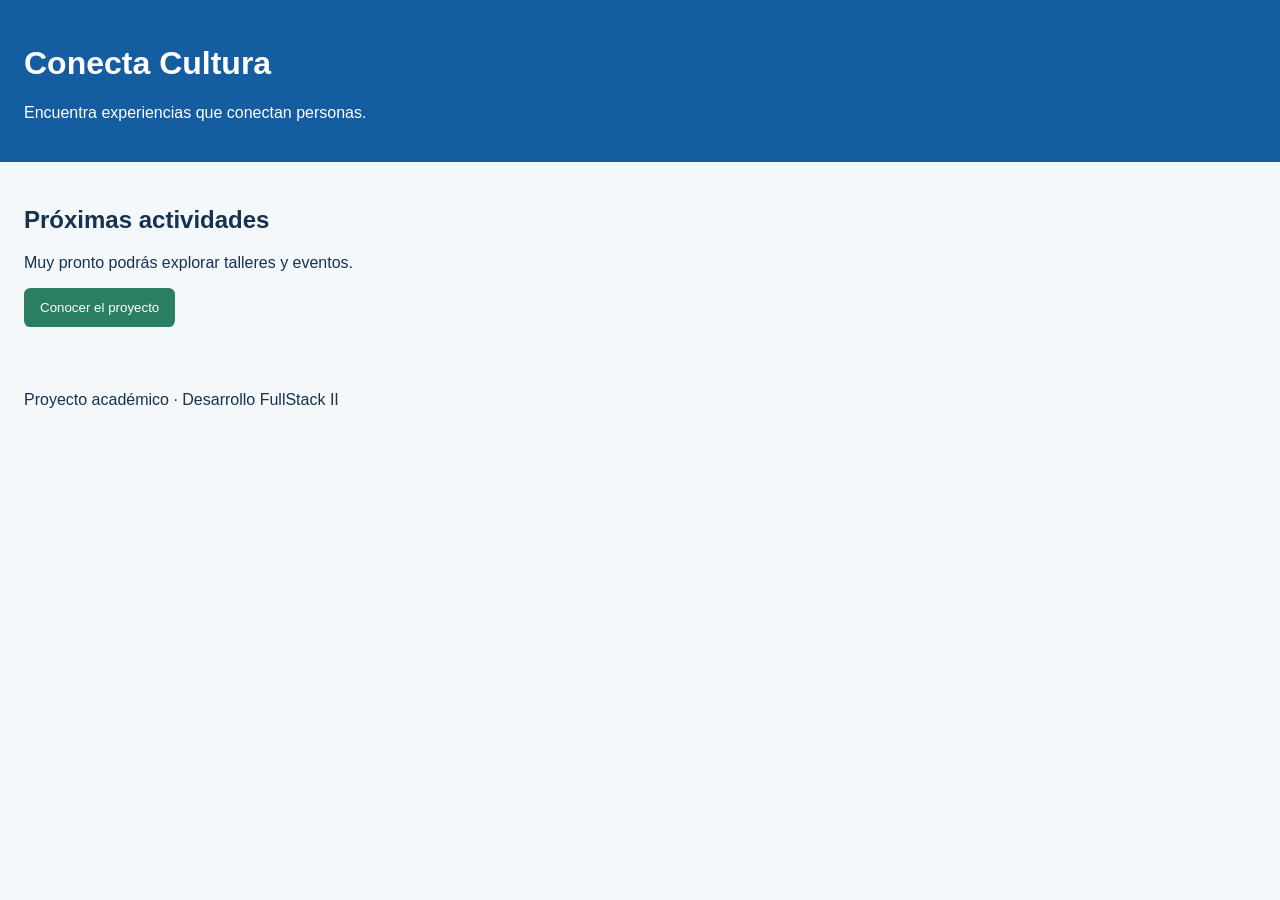
==== index.html @ 5f95ea9d "chore: crear estructura inicial del proyecto" ====
<!DOCTYPE html>
<html lang="es">
<head>
  <meta charset="UTF-8">
  <meta name="viewport" content="width=device-width, initial-scale=1.0">
  <meta name="description" content="Actividades y talleres de Conecta Cultura">
  <title>Conecta Cultura | Inicio</title>
  <link rel="stylesheet" href="assets/css/estilos.css">
</head>
<body>
  <header>
    <h1>Conecta Cultura</h1>
    <p>Encuentra experiencias que conectan personas.</p>
  </header>

  <main>
    <section>
      <h2>Próximas actividades</h2>
      <p>Muy pronto podrás explorar talleres y eventos.</p>
      <button id="boton-bienvenida" type="button">Conocer el proyecto</button>
    </section>
  </main>

  <footer>
    <p>Proyecto académico · Desarrollo FullStack II</p>
  </footer>

  <script src="assets/js/app.js"></script>
</body>
</html>
---- assets/css/estilos.css ----
* {
  box-sizing: border-box;
}

body {
  margin: 0;
  font-family: Arial, sans-serif;
  color: #16324f;
  background-color: #f4f8fb;
}

header,
main,
footer {
  padding: 1.5rem;
}

header {
  color: #ffffff;
  background-color: #145da0;
}

button {
  padding: 0.75rem 1rem;
  color: #ffffff;
  background-color: #2a7f62;
  border: 0;
  border-radius: 0.4rem;
  cursor: pointer;
}
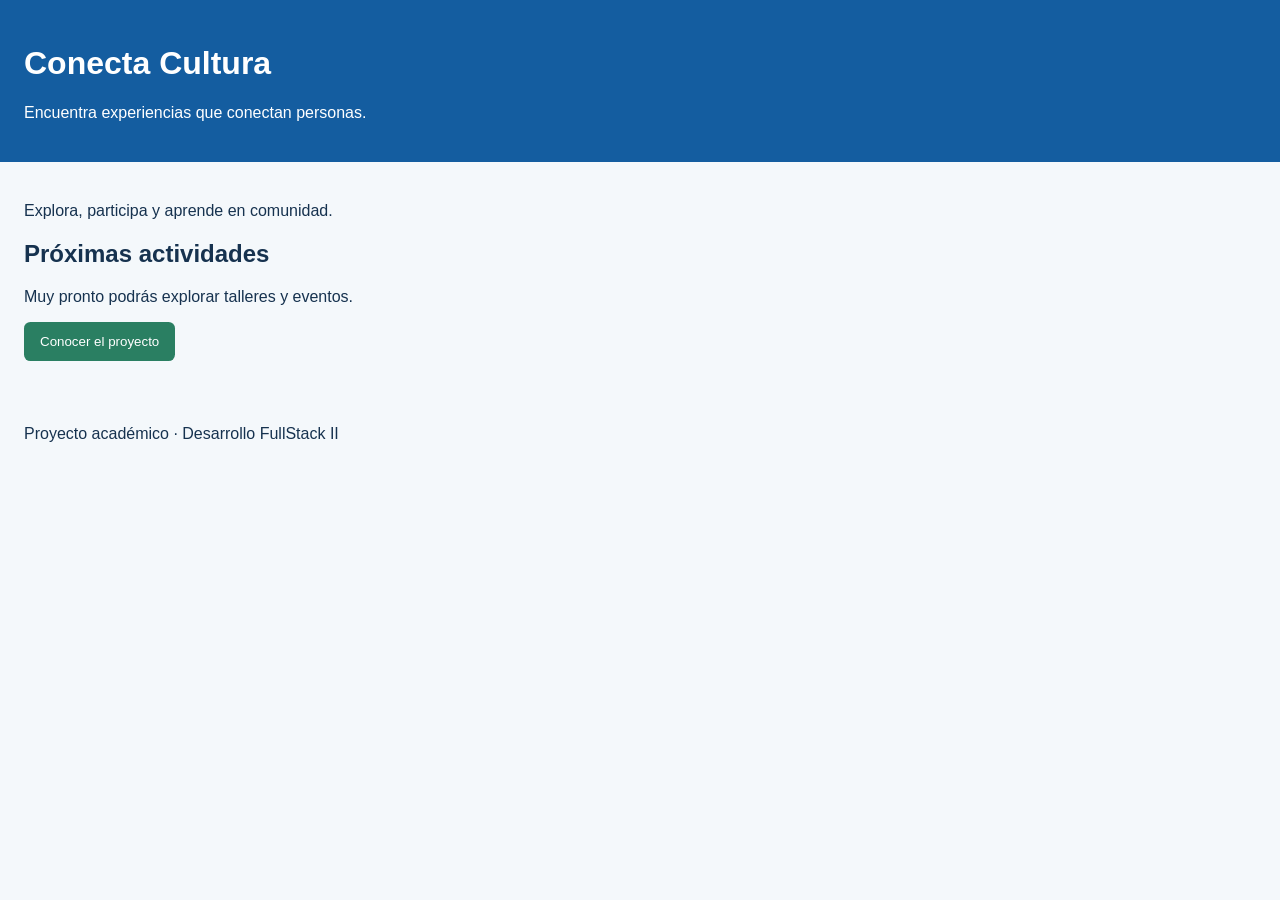
==== commit d2fa16af: "feat: agregar mensaje principal de la plataforma" ====
--- a/index.html
+++ b/index.html
@@ -14,6 +14,7 @@
   </header>
 
   <main>
+    <p class="mensaje-inicial">Explora, participa y aprende en comunidad.</p>
     <section>
       <h2>Próximas actividades</h2>
       <p>Muy pronto podrás explorar talleres y eventos.</p>
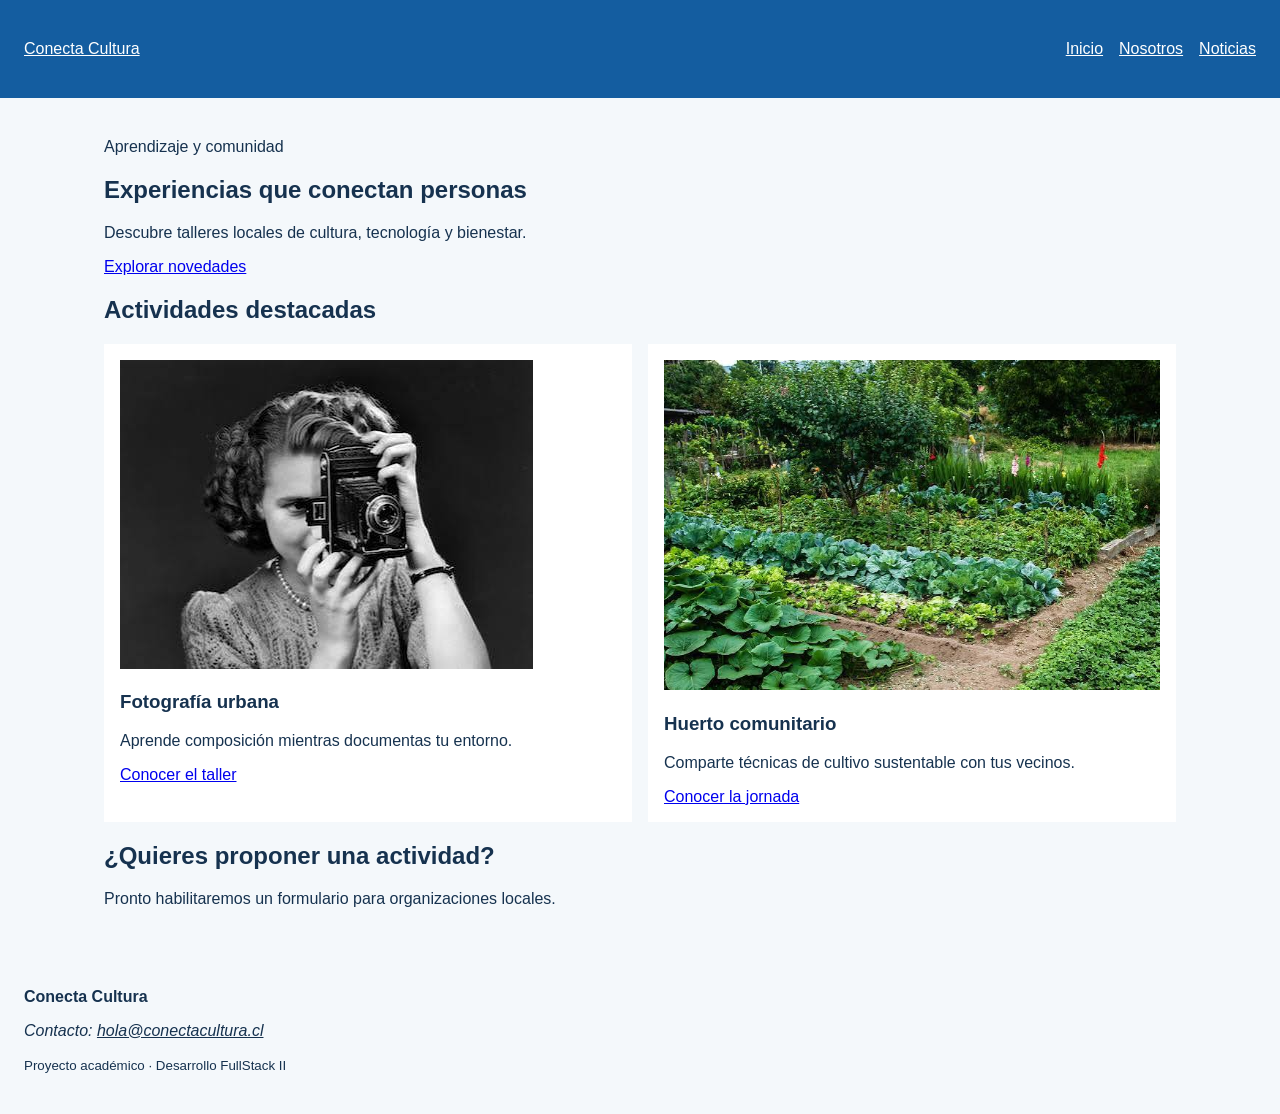
==== commit e2e302a2: "feat: construir estructura semántica de inicio y nosotros" ====
--- a/index.html
+++ b/index.html
@@ -3,29 +3,62 @@
 <head>
   <meta charset="UTF-8">
   <meta name="viewport" content="width=device-width, initial-scale=1.0">
-  <meta name="description" content="Actividades y talleres de Conecta Cultura">
-  <title>Conecta Cultura | Inicio</title>
+  <meta name="description" content="Talleres y actividades de Conecta Cultura">
+  <title>Inicio | Conecta Cultura</title>
   <link rel="stylesheet" href="assets/css/estilos.css">
 </head>
 <body>
-  <header>
-    <h1>Conecta Cultura</h1>
-    <p>Encuentra experiencias que conectan personas.</p>
+  <a class="salto-contenido" href="#contenido-principal">Ir al contenido</a>
+  <header class="cabecera-sitio">
+    <a class="marca" href="index.html">Conecta Cultura</a>
+    <nav aria-label="Navegación principal">
+      <ul class="menu">
+        <li><a href="index.html" aria-current="page">Inicio</a></li>
+        <li><a href="nosotros.html">Nosotros</a></li>
+        <li><a href="noticias.html">Noticias</a></li>
+      </ul>
+    </nav>
   </header>
 
-  <main>
-    <p class="mensaje-inicial">Explora, participa y aprende en comunidad.</p>
-    <section>
-      <h2>Próximas actividades</h2>
-      <p>Muy pronto podrás explorar talleres y eventos.</p>
-      <button id="boton-bienvenida" type="button">Conocer el proyecto</button>
+  <main id="contenido-principal">
+    <section class="presentacion">
+      <p class="etiqueta">Aprendizaje y comunidad</p>
+      <h1>Experiencias que conectan personas</h1>
+      <p>Descubre talleres locales de cultura, tecnología y bienestar.</p>
+      <a class="boton" href="noticias.html">Explorar novedades</a>
     </section>
+
+    <section aria-labelledby="titulo-actividades">
+      <h2 id="titulo-actividades">Actividades destacadas</h2>
+      <div class="grilla-tarjetas">
+        <article class="tarjeta">
+          <img src="assets/img/fotografia.jpg"
+               alt="Participantes fotografiando edificios del barrio">
+          <h3>Fotografía urbana</h3>
+          <p>Aprende composición mientras documentas tu entorno.</p>
+          <a href="noticia-detalle-1.html">Conocer el taller</a>
+        </article>
+        <article class="tarjeta">
+          <img src="assets/img/huerto.jpg"
+               alt="Manos plantando una hierba en un huerto comunitario">
+          <h3>Huerto comunitario</h3>
+          <p>Comparte técnicas de cultivo sustentable con tus vecinos.</p>
+          <a href="noticia-detalle-2.html">Conocer la jornada</a>
+        </article>
+      </div>
+    </section>
+
+    <aside class="aviso" aria-labelledby="titulo-aviso">
+      <h2 id="titulo-aviso">¿Quieres proponer una actividad?</h2>
+      <p>Pronto habilitaremos un formulario para organizaciones locales.</p>
+    </aside>
   </main>
 
-  <footer>
-    <p>Proyecto académico · Desarrollo FullStack II</p>
+  <footer class="pie-sitio">
+    <p><strong>Conecta Cultura</strong></p>
+    <address>Contacto: <a href="mailto:hola@conectacultura.cl">hola@conectacultura.cl</a></address>
+    <p><small>Proyecto académico · Desarrollo FullStack II</small></p>
   </footer>
-
   <script src="assets/js/app.js"></script>
 </body>
 </html>
--- a/assets/css/estilos.css
+++ b/assets/css/estilos.css
@@ -28,3 +28,56 @@
   border-radius: 0.4rem;
   cursor: pointer;
 }
+
+
+.cabecera-sitio,
+.menu,
+.grilla-tarjetas {
+  display: flex;
+  gap: 1rem;
+}
+
+.cabecera-sitio {
+  align-items: center;
+  justify-content: space-between;
+}
+
+.menu {
+  padding: 0;
+  list-style: none;
+}
+
+.marca,
+.menu a,
+.pie-sitio a {
+  color: inherit;
+}
+
+main {
+  max-width: 70rem;
+  margin-inline: auto;
+}
+
+.grilla-tarjetas {
+  flex-wrap: wrap;
+}
+
+.tarjeta {
+  flex: 1 1 18rem;
+  padding: 1rem;
+  background: #ffffff;
+}
+
+img {
+  max-width: 100%;
+  height: auto;
+}
+
+.salto-contenido {
+  position: absolute;
+  left: -10000px;
+}
+
+.salto-contenido:focus {
+  position: static;
+}
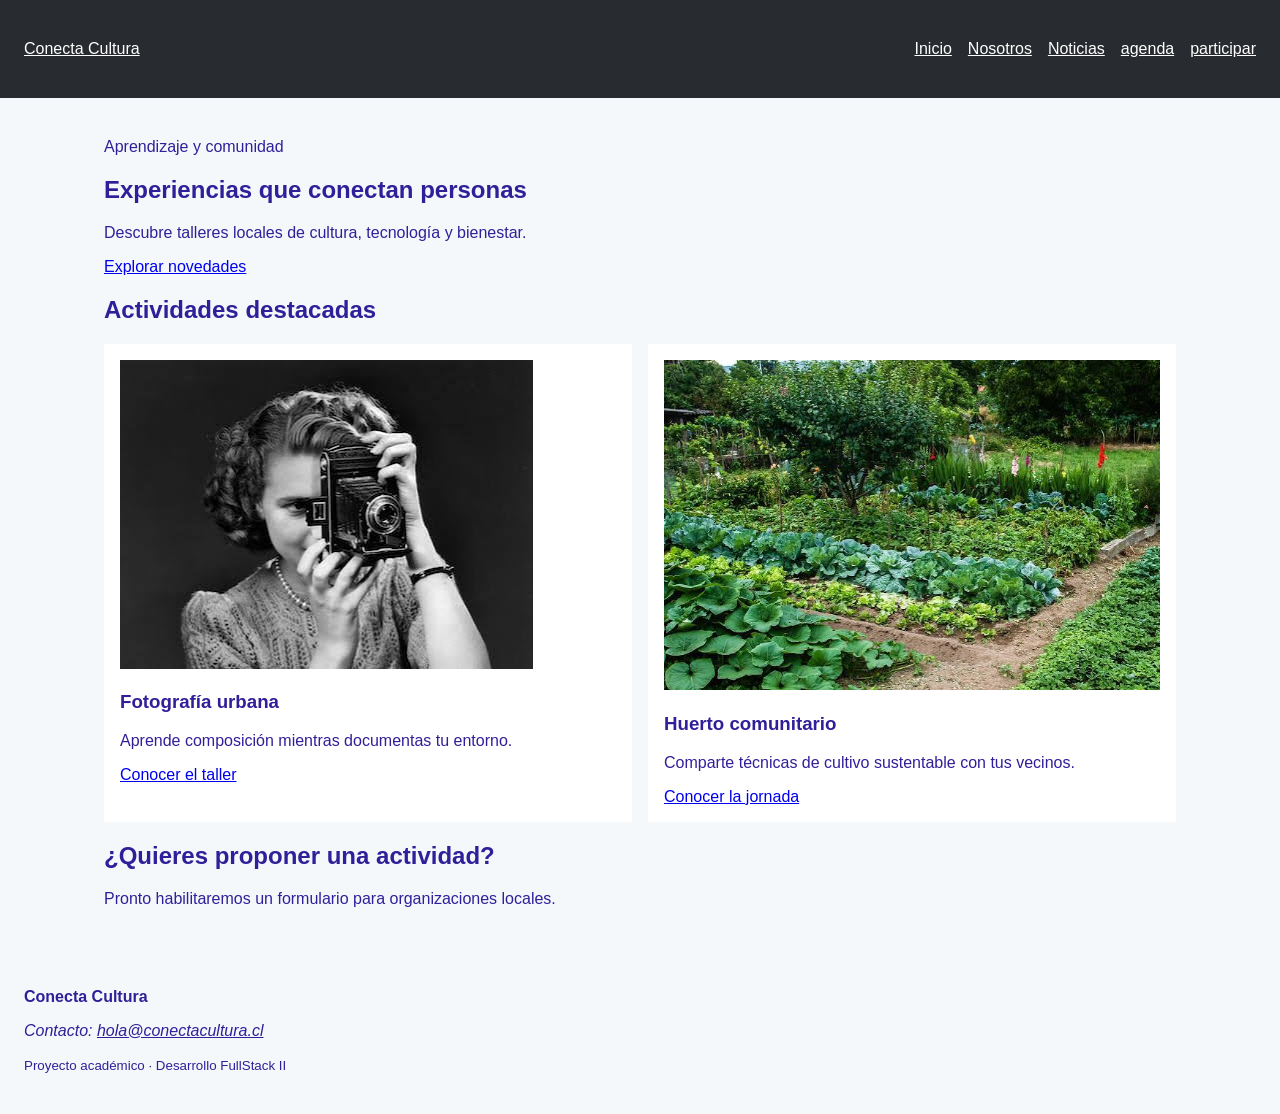
==== commit f1cf5b2f: "feat: actualizar navegación con agenda y participación" ====
--- a/index.html
+++ b/index.html
@@ -16,6 +16,10 @@
         <li><a href="index.html" aria-current="page">Inicio</a></li>
         <li><a href="nosotros.html">Nosotros</a></li>
         <li><a href="noticias.html">Noticias</a></li>
+        <li><a href="agenda.html">agenda</a></li>
+        <li><a href="participar.html">participar</a></li>
+
+
       </ul>
     </nav>
   </header>
--- a/assets/css/estilos.css
+++ b/assets/css/estilos.css
@@ -5,7 +5,7 @@
 body {
   margin: 0;
   font-family: Arial, sans-serif;
-  color: #16324f;
+  color: #311f99;
   background-color: #f4f8fb;
 }
 
@@ -17,7 +17,7 @@
 
 header {
   color: #ffffff;
-  background-color: #145da0;
+  background-color: #282c30;
 }
 
 button {
@@ -81,3 +81,62 @@
 .salto-contenido:focus {
   position: static;
 }
+.tabla-contenedor {
+  max-width: 100%;
+  overflow-x: auto;
+}
+
+table {
+  width: 100%;
+  border-collapse: collapse;
+  background-color: #cec3c3;
+}
+
+caption {
+  padding: 0.75rem;
+  font-weight: bold;
+  text-align: left;
+}
+
+th,
+td {
+  padding: 0.75rem;
+  border: 1px solid #0d0e0f;
+  text-align: left;
+}
+
+thead {
+  color: #ffffff;
+  background-color: #0f1011;
+}
+
+.formulario {
+  display: grid;
+  gap: 1rem;
+  max-width: 42rem;
+}
+
+.formulario fieldset {
+  display: grid;
+  gap: 0.75rem;
+  padding: 1rem;
+  border: 1px solid #080808;
+}
+
+.formulario input,
+.formulario select,
+.formulario textarea {
+  width: 100%;
+  padding: 0.7rem;
+  font: inherit;
+}
+
+.formulario input[type="radio"],
+.formulario input[type="checkbox"] {
+  width: auto;
+}
+
+
+
+
+
